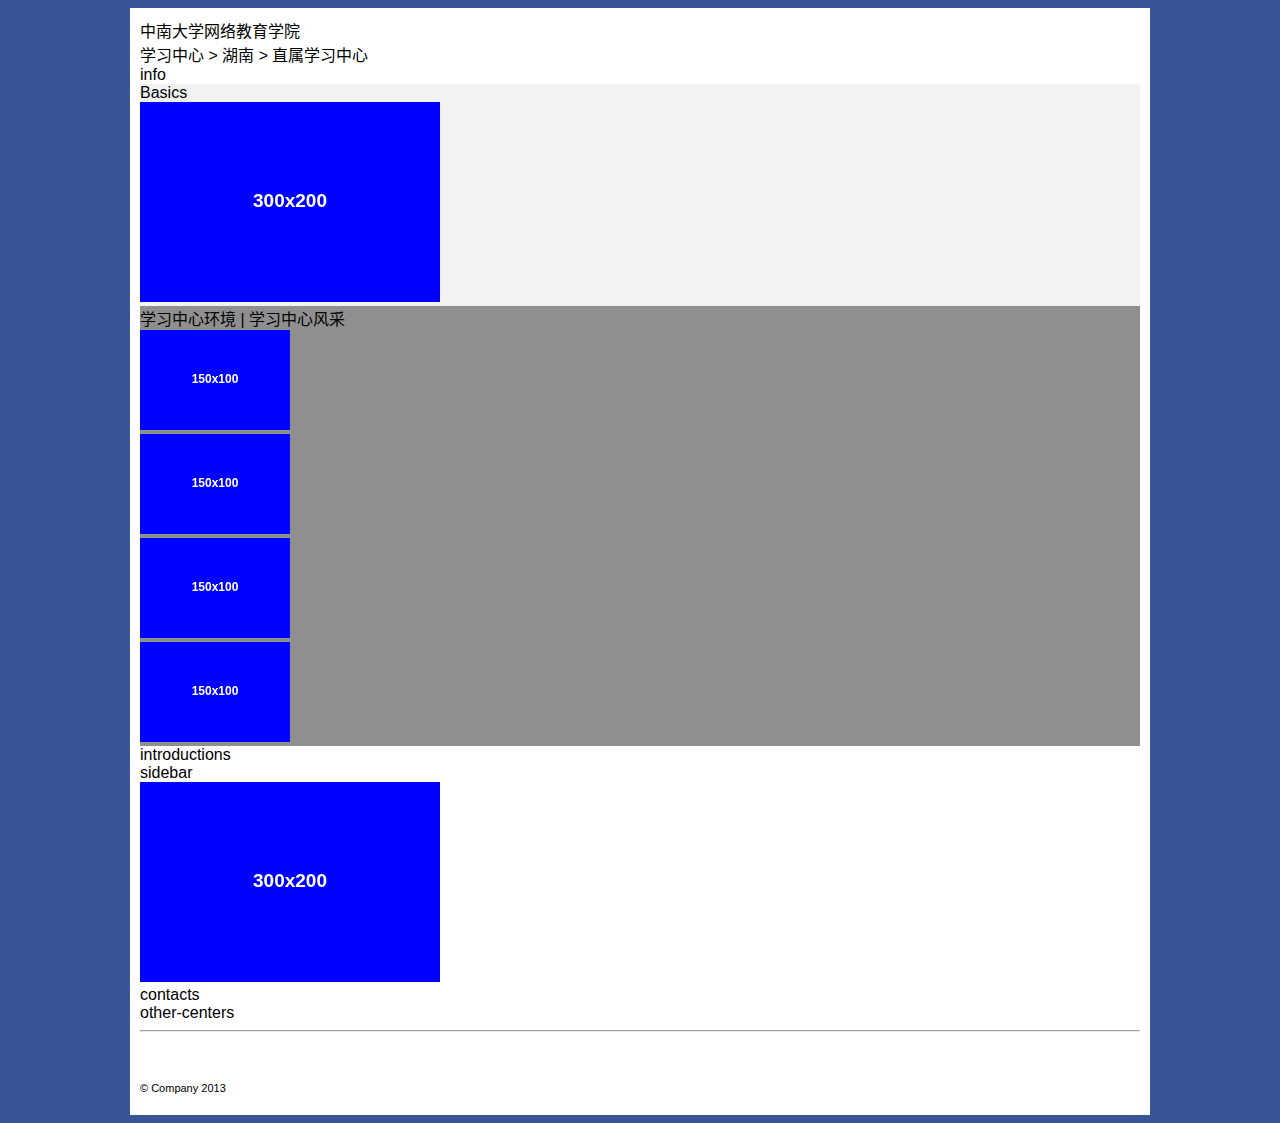
==== index.html @ 5ae1a13c "init" ====
<!DOCTYPE html>
<html lang="zh-cn">
	<head>
		<meta charset="utf-8">
		<title>
			中南大学网络教育学院校外学习中心
		</title>
		<link href="favicon.ico" type="image/x-icon" rel="icon" /><link href="favicon.ico" type="image/x-icon" rel="shortcut icon" />
		<link rel="stylesheet" type="text/css" href="glyphicons/css/glyphicons.css" />
		<link rel="stylesheet" type="text/css" href="http://lib.sinaapp.com/js/bootstrap/2.3.1/css/bootstrap.min.css" />
		<link rel="stylesheet" type="text/css" href="css/bootstrap-mod.css" />

		<script type="text/javascript" src="http://lib.sinaapp.com/js/jquery/1.9.1/jquery-1.9.1.min.js"></script>
		<script type="text/javascript" src="js/jquery.form.min.js"></script>
		<script type="text/javascript" src="http://lib.sinaapp.com/js/bootstrap/2.3.1/js/bootstrap.min.js"></script>
		<script type="text/javascript" src="js/app.common.js"></script>
		<script type="text/javascript" src="js/holder.js"></script>
		<!-- Le HTML5 shim, for IE6-8 support of HTML5 elements -->
		<!--[if lt IE 9]>
			<script type="text/javascript" src="/js/html5shiv.js"></script>
		<![endif]-->
		<style type="text/css">
      body {
        padding-top: 0;
        padding-bottom: 0;
        background-color: #385596;
      }
			.container {
				padding: 10px;
        margin: 0 auto;
        max-width: 1000px;
				background-color: #fff;
			}
			.basic {
				background-color: #f2f2f2;
			}
			.pictures {
				background-color: #8f8f8f;
			}
    </style>
	</head>
	<body>
		<div class="container">
			<div class="header">
				中南大学网络教育学院
			</div>
			<div class="breadcrumbs">
				学习中心 > 湖南 > 直属学习中心
			</div>
			<div class="main row-fluid">
				<div class="info span8">
					info
					<div class="basic">
						<span>Basics</span>
						<div class="picture thumbnail">
							<img data-src="holder.js/300x200/#00f:#fff" alt="">
						</div>
					</div>
					<div class="pictures">
						<span>学习中心环境 | 学习中心风采</span>
						<div class="picture thumbnail span3">
							<img data-src="holder.js/150x100/#00f:#fff" alt="">
						</div>
						<div class="picture thumbnail span3">
							<img data-src="holder.js/150x100/#00f:#fff" alt="">
						</div>
						<div class="picture thumbnail span3">
							<img data-src="holder.js/150x100/#00f:#fff" alt="">
						</div>
						<div class="picture thumbnail span3">
							<img data-src="holder.js/150x100/#00f:#fff" alt="">
						</div>
					</div>
					<div class="introduction">
						introductions
					</div>
				</div>
				<div class="siderbar span4">
					sidebar
					<div class="map">
						<div class="picture thumbnail">
							<img data-src="holder.js/300x200/#00f:#fff" alt="">
						</div>
					</div>
					<div class="contacts">
						contacts
					</div>
					<div class="other-centers">
						other-centers
					</div>
				</div>
			</div>
			<hr>
			<div class="footer">
				<p class="font11">&copy; Company 2013</p>
			</div>
		</div><!-- /container -->
	</body>
</html>
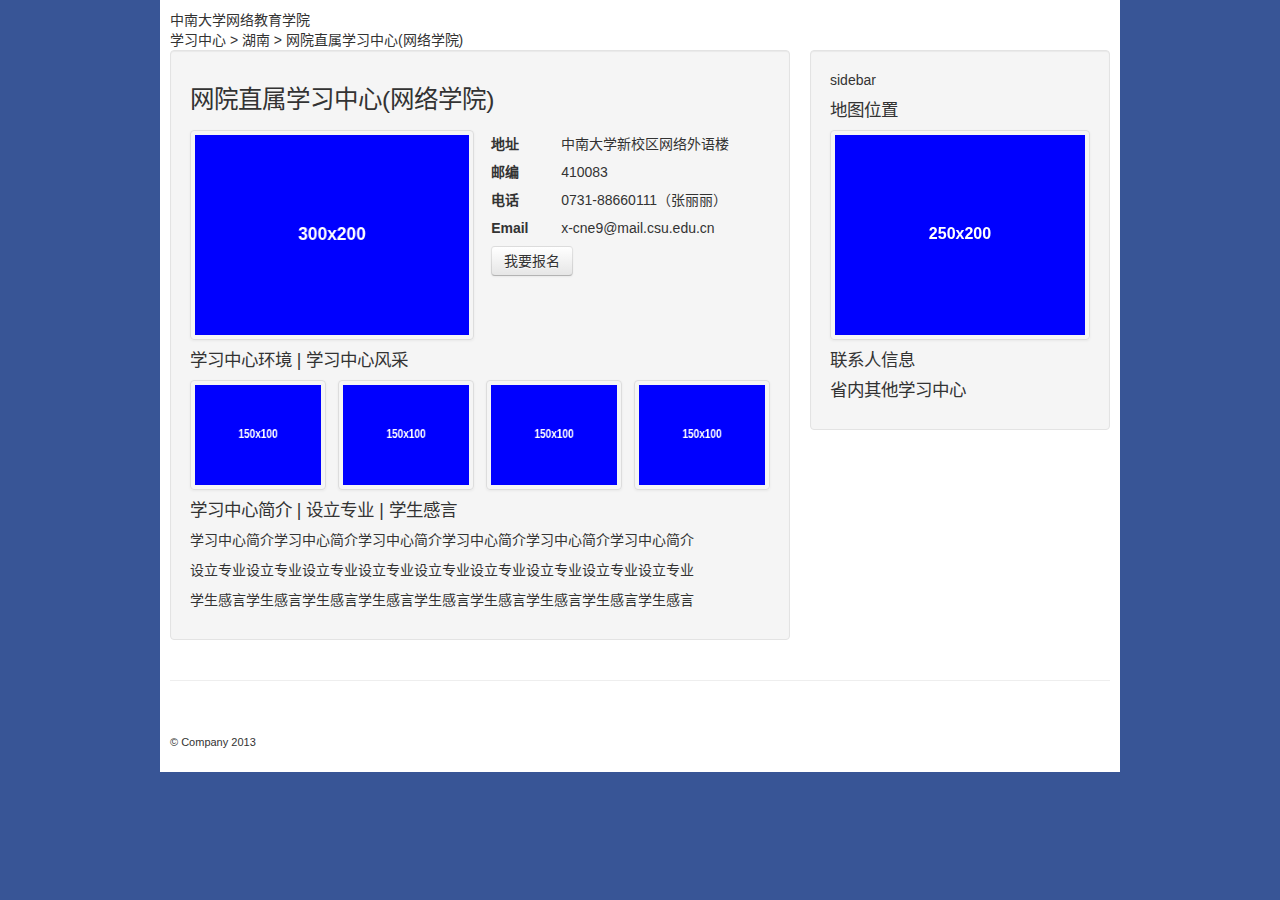
==== commit f7863881: "styling" ====
--- a/index.html
+++ b/index.html
@@ -7,12 +7,12 @@
 		</title>
 		<link href="favicon.ico" type="image/x-icon" rel="icon" /><link href="favicon.ico" type="image/x-icon" rel="shortcut icon" />
 		<link rel="stylesheet" type="text/css" href="glyphicons/css/glyphicons.css" />
-		<link rel="stylesheet" type="text/css" href="http://lib.sinaapp.com/js/bootstrap/2.3.1/css/bootstrap.min.css" />
+		<link rel="stylesheet" type="text/css" href="bootstrap/css/bootstrap.min.css" />
 		<link rel="stylesheet" type="text/css" href="css/bootstrap-mod.css" />
 
-		<script type="text/javascript" src="http://lib.sinaapp.com/js/jquery/1.9.1/jquery-1.9.1.min.js"></script>
+		<script type="text/javascript" src="js/jquery.min.js"></script>
 		<script type="text/javascript" src="js/jquery.form.min.js"></script>
-		<script type="text/javascript" src="http://lib.sinaapp.com/js/bootstrap/2.3.1/js/bootstrap.min.js"></script>
+		<script type="text/javascript" src="bootstrap/js/bootstrap.min.js"></script>
 		<script type="text/javascript" src="js/app.common.js"></script>
 		<script type="text/javascript" src="js/holder.js"></script>
 		<!-- Le HTML5 shim, for IE6-8 support of HTML5 elements -->
@@ -45,48 +45,74 @@
 				中南大学网络教育学院
 			</div>
 			<div class="breadcrumbs">
-				学习中心 > 湖南 > 直属学习中心
+				学习中心 > 湖南 > 网院直属学习中心(网络学院)
 			</div>
 			<div class="main row-fluid">
-				<div class="info span8">
-					info
-					<div class="basic">
-						<span>Basics</span>
-						<div class="picture thumbnail">
+				<div id="content" class="span8 well">
+					<div>
+						<h3>网院直属学习中心(网络学院)</h3>
+					</div>
+					<div class="row-fluid">
+						<div class="thumbnail span6">
 							<img data-src="holder.js/300x200/#00f:#fff" alt="">
 						</div>
+						<div class="span6">
+							<table class="table-condensed">
+								<tr><td width="60px"><strong>地址</strong></td><td>中南大学新校区网络外语楼</td></tr>
+								<tr><td width="60px"><strong>邮编</strong></td><td>410083</td></tr>
+								<tr><td width="60px"><strong>电话</strong></td><td>0731-88660111（张丽丽）</td></tr>
+								<tr><td width="60px"><strong>Email</strong></td><td>x-cne9@mail.csu.edu.cn</td></tr>
+								<tr><td colspan=2><button class="btn" type="button">我要报名</button></td></tr>
+							</table>
+						</div>
 					</div>
-					<div class="pictures">
-						<span>学习中心环境 | 学习中心风采</span>
-						<div class="picture thumbnail span3">
-							<img data-src="holder.js/150x100/#00f:#fff" alt="">
+					<div class="">
+						<div>
+							<h4>学习中心环境 | 学习中心风采</h4>
 						</div>
-						<div class="picture thumbnail span3">
-							<img data-src="holder.js/150x100/#00f:#fff" alt="">
-						</div>
-						<div class="picture thumbnail span3">
-							<img data-src="holder.js/150x100/#00f:#fff" alt="">
-						</div>
-						<div class="picture thumbnail span3">
-							<img data-src="holder.js/150x100/#00f:#fff" alt="">
+						<div class="row-fluid">
+							<div class="picture thumbnail span3">
+								<img data-src="holder.js/150x100/#00f:#fff" alt="">
+							</div>
+							<div class="picture thumbnail span3">
+								<img data-src="holder.js/150x100/#00f:#fff" alt="">
+							</div>
+							<div class="picture thumbnail span3">
+								<img data-src="holder.js/150x100/#00f:#fff" alt="">
+							</div>
+							<div class="picture thumbnail span3">
+								<img data-src="holder.js/150x100/#00f:#fff" alt="">
+							</div>
 						</div>
 					</div>
 					<div class="introduction">
-						introductions
+						<div>
+							<h4>学习中心简介 | 设立专业 | 学生感言</h4>
+						</div>
+						<div>
+							<p>学习中心简介学习中心简介学习中心简介学习中心简介学习中心简介学习中心简介</p>
+						</div>
+						<div>
+							<p>设立专业设立专业设立专业设立专业设立专业设立专业设立专业设立专业设立专业</p>
+						</div>
+						<div>
+							<p>学生感言学生感言学生感言学生感言学生感言学生感言学生感言学生感言学生感言</p>
+						</div>
 					</div>
 				</div>
-				<div class="siderbar span4">
+				<div id="sidebar" class="span4 well">
 					sidebar
-					<div class="map">
-						<div class="picture thumbnail">
-							<img data-src="holder.js/300x200/#00f:#fff" alt="">
+					<div class="">
+						<h4>地图位置</h4>
+						<div class="thumbnail">
+							<img data-src="holder.js/250x200/#00f:#fff" alt="">
 						</div>
 					</div>
-					<div class="contacts">
-						contacts
+					<div class="">
+						<h4>联系人信息</h4>
 					</div>
-					<div class="other-centers">
-						other-centers
+					<div class="">
+						<h4>省内其他学习中心</h4>
 					</div>
 				</div>
 			</div>
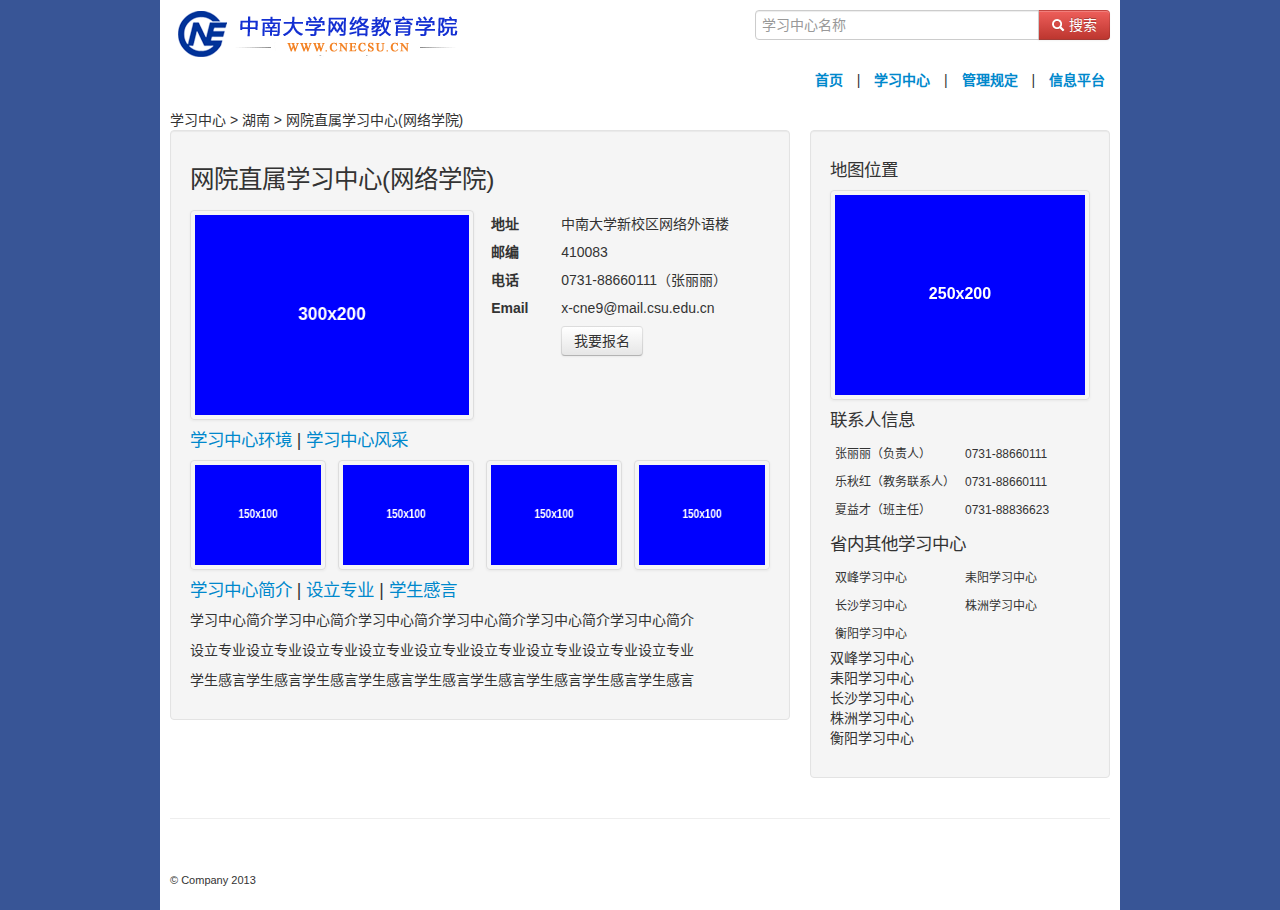
==== commit 677133b1: "Styling" ====
--- a/index.html
+++ b/index.html
@@ -25,26 +25,44 @@
         padding-bottom: 0;
         background-color: #385596;
       }
+      #main {
+      	background-color: #fff;
+      }
 			.container {
 				padding: 10px;
         margin: 0 auto;
         max-width: 1000px;
-				background-color: #fff;
-			}
-			.basic {
-				background-color: #f2f2f2;
-			}
-			.pictures {
-				background-color: #8f8f8f;
+				/*background-color: #fff;*/
 			}
     </style>
 	</head>
 	<body>
-		<div class="container">
+		<div id="main" class="container">
 			<div class="header">
-				中南大学网络教育学院
+				<div class="row-fluid">
+					<div class="pull-left">
+						<a href="#"><img src="img/logo.gif" alt=""></a>
+					</div>
+					<div class="input-append pull-right">
+						<form>
+						  <input class="input-xlarge" id="appendedInputButtons" placeholder="学习中心名称" type="text">
+						  <button class="btn btn-danger" type="button"><i class='icon-white icon-search'></i> 搜索</button>
+						</form>
+					</div>
+				</div>
+				<div class="row-fluid">
+					<ul class="nav pull-right inline">
+            <li class=""><a href="#"><strong>首页</strong></a></li>
+            <li>|</li>
+            <li class="active"><a href="#"><strong>学习中心</strong></a></li>
+            <li>|</li>
+            <li class=""><a href="#"><strong>管理规定</strong></a></li>
+            <li>|</li>
+            <li><a href="#"><strong>信息平台</strong></a></li>
+         	</ul>
+        </div>
 			</div>
-			<div class="breadcrumbs">
+			<div class="">
 				学习中心 > 湖南 > 网院直属学习中心(网络学院)
 			</div>
 			<div class="main row-fluid">
@@ -62,32 +80,32 @@
 								<tr><td width="60px"><strong>邮编</strong></td><td>410083</td></tr>
 								<tr><td width="60px"><strong>电话</strong></td><td>0731-88660111（张丽丽）</td></tr>
 								<tr><td width="60px"><strong>Email</strong></td><td>x-cne9@mail.csu.edu.cn</td></tr>
-								<tr><td colspan=2><button class="btn" type="button">我要报名</button></td></tr>
+								<tr><td></td><td><button class="btn" type="button">我要报名</button></td></tr>
 							</table>
 						</div>
 					</div>
 					<div class="">
 						<div>
-							<h4>学习中心环境 | 学习中心风采</h4>
+							<h4><a href="#"><span>学习中心环境</span></a> | <a href="#"><span>学习中心风采</span></a></h4>
 						</div>
 						<div class="row-fluid">
-							<div class="picture thumbnail span3">
+							<div class="thumbnail span3">
 								<img data-src="holder.js/150x100/#00f:#fff" alt="">
 							</div>
-							<div class="picture thumbnail span3">
+							<div class="thumbnail span3">
 								<img data-src="holder.js/150x100/#00f:#fff" alt="">
 							</div>
-							<div class="picture thumbnail span3">
+							<div class="thumbnail span3">
 								<img data-src="holder.js/150x100/#00f:#fff" alt="">
 							</div>
-							<div class="picture thumbnail span3">
+							<div class="thumbnail span3">
 								<img data-src="holder.js/150x100/#00f:#fff" alt="">
 							</div>
 						</div>
 					</div>
-					<div class="introduction">
+					<div class="">
 						<div>
-							<h4>学习中心简介 | 设立专业 | 学生感言</h4>
+							<h4><a href="#"><span>学习中心简介</span></a> | <a href="#"><span>设立专业</span></a> | <a href="#"><span>学生感言</span></a></h4>
 						</div>
 						<div>
 							<p>学习中心简介学习中心简介学习中心简介学习中心简介学习中心简介学习中心简介</p>
@@ -101,7 +119,6 @@
 					</div>
 				</div>
 				<div id="sidebar" class="span4 well">
-					sidebar
 					<div class="">
 						<h4>地图位置</h4>
 						<div class="thumbnail">
@@ -110,9 +127,26 @@
 					</div>
 					<div class="">
 						<h4>联系人信息</h4>
+						<table class="table-condensed">
+							<tr class="font12"><td>张丽丽（负责人）</td><td>0731-88660111</td></tr>
+							<tr class="font12"><td>乐秋红（教务联系人）</td><td>0731-88660111</td></tr>
+							<tr class="font12"><td>夏益才（班主任）</td><td>0731-88836623</td></tr>
+						</table>
 					</div>
 					<div class="">
 						<h4>省内其他学习中心</h4>
+						<table class="table-condensed">
+							<tr class="font12"><td width="120px">双峰学习中心</td><td>耒阳学习中心</td></tr>
+							<tr class="font12"><td>长沙学习中心</td><td>株洲学习中心</td></tr>
+							<tr class="font12"><td>衡阳学习中心</td><td></td></tr>
+						</table>
+						<ul class="unstyled">
+							<li>双峰学习中心</li>
+							<li>耒阳学习中心</li>
+							<li>长沙学习中心</li>
+							<li>株洲学习中心</li>
+							<li>衡阳学习中心</li>
+						</ul>
 					</div>
 				</div>
 			</div>
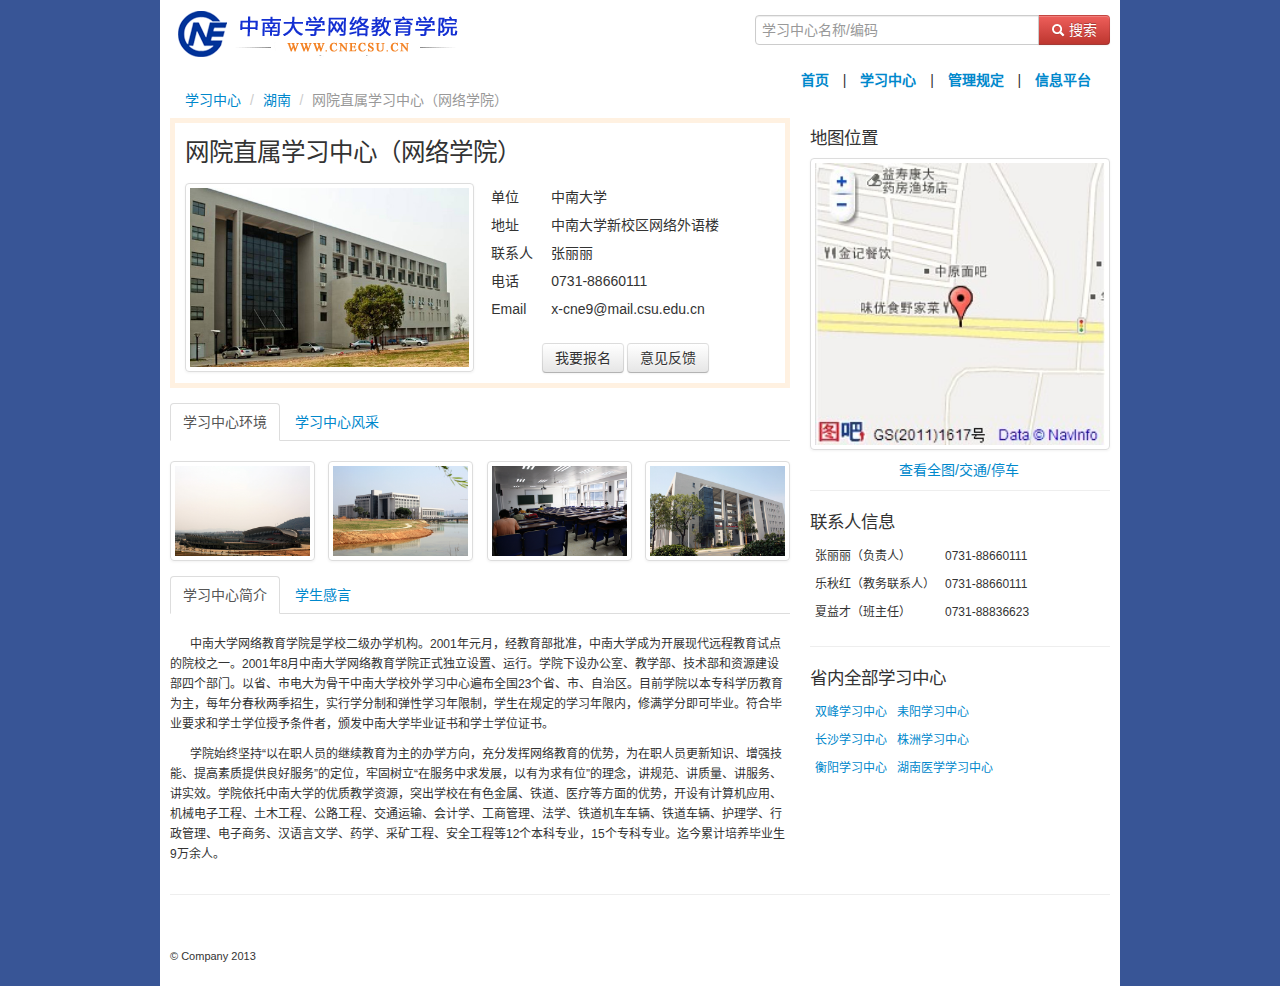
==== commit b323b749: "Styling" ====
--- a/index.html
+++ b/index.html
@@ -13,12 +13,15 @@
 		<script type="text/javascript" src="js/jquery.min.js"></script>
 		<script type="text/javascript" src="js/jquery.form.min.js"></script>
 		<script type="text/javascript" src="bootstrap/js/bootstrap.min.js"></script>
-		<script type="text/javascript" src="js/app.common.js"></script>
 		<script type="text/javascript" src="js/holder.js"></script>
 		<!-- Le HTML5 shim, for IE6-8 support of HTML5 elements -->
 		<!--[if lt IE 9]>
 			<script type="text/javascript" src="/js/html5shiv.js"></script>
 		<![endif]-->
+		<!--[if lte IE 6]>
+			<link rel="stylesheet" type="text/css" href="ie6/bootstrap/css/bootstrap-ie6.css">
+			<link rel="stylesheet" type="text/css" href="ie6/bootstrap/css/ie.css">
+  	<![endif]-->
 		<style type="text/css">
       body {
         padding-top: 0;
@@ -26,13 +29,41 @@
         background-color: #385596;
       }
       #main {
-      	background-color: #fff;
+				background-color: #fff;
+      }
+      #bottom-nav {
+      	margin-top: 0px;
+      	margin-bottom: -20px;
       }
 			.container {
 				padding: 10px;
         margin: 0 auto;
         max-width: 1000px;
 				/*background-color: #fff;*/
+			}
+			.breadcrumb {
+				margin-bottom: 0;
+				background-color: #fff;
+			}
+			.header .row-fluid {
+				margin-bottom: -15px;
+			}
+			.header .input-append {
+				position: relative;
+				top: 5px;
+			}
+			.center-info {
+				border:5px solid #fff1e1;
+				padding-left: 10px;
+				padding-right: 10px;
+				padding-bottom: 10px;
+			}
+			.navbar-header {
+				margin-top: 15px;
+			}
+			#map-info {
+				position: relative;
+				top: 10px;
 			}
     </style>
 	</head>
@@ -45,12 +76,12 @@
 					</div>
 					<div class="input-append pull-right">
 						<form>
-						  <input class="input-xlarge" id="appendedInputButtons" placeholder="学习中心名称" type="text">
+						  <input class="input-xlarge" id="appendedInputButtons" placeholder="学习中心名称/编码" type="text">
 						  <button class="btn btn-danger" type="button"><i class='icon-white icon-search'></i> 搜索</button>
 						</form>
 					</div>
 				</div>
-				<div class="row-fluid">
+				<div id="bottom-nav" class="pull-right row-fluid">
 					<ul class="nav pull-right inline">
             <li class=""><a href="#"><strong>首页</strong></a></li>
             <li>|</li>
@@ -59,72 +90,114 @@
             <li class=""><a href="#"><strong>管理规定</strong></a></li>
             <li>|</li>
             <li><a href="#"><strong>信息平台</strong></a></li>
+            <li></li>
          	</ul>
         </div>
 			</div>
 			<div class="">
-				学习中心 > 湖南 > 网院直属学习中心(网络学院)
-			</div>
-			<div class="main row-fluid">
-				<div id="content" class="span8 well">
-					<div>
-						<h3>网院直属学习中心(网络学院)</h3>
-					</div>
-					<div class="row-fluid">
-						<div class="thumbnail span6">
-							<img data-src="holder.js/300x200/#00f:#fff" alt="">
-						</div>
-						<div class="span6">
-							<table class="table-condensed">
-								<tr><td width="60px"><strong>地址</strong></td><td>中南大学新校区网络外语楼</td></tr>
-								<tr><td width="60px"><strong>邮编</strong></td><td>410083</td></tr>
-								<tr><td width="60px"><strong>电话</strong></td><td>0731-88660111（张丽丽）</td></tr>
-								<tr><td width="60px"><strong>Email</strong></td><td>x-cne9@mail.csu.edu.cn</td></tr>
-								<tr><td></td><td><button class="btn" type="button">我要报名</button></td></tr>
-							</table>
-						</div>
-					</div>
-					<div class="">
-						<div>
-							<h4><a href="#"><span>学习中心环境</span></a> | <a href="#"><span>学习中心风采</span></a></h4>
+				<ul class="breadcrumb">
+				  <li><a href="#">学习中心</a> <span class="divider">/</span></li>
+				  <li><a href="hunan.html">湖南</a> <span class="divider">/</span></li>
+				  <li class="active">网院直属学习中心（网络学院）</li>
+				</ul>
+			</div>
+			<div class="row-fluid">
+				<div id="content" class="span8">
+					<div class="center-info">
+						<div class="center-name">
+							<h3>网院直属学习中心（网络学院）</h3>
 						</div>
 						<div class="row-fluid">
-							<div class="thumbnail span3">
-								<img data-src="holder.js/150x100/#00f:#fff" alt="">
-							</div>
-							<div class="thumbnail span3">
-								<img data-src="holder.js/150x100/#00f:#fff" alt="">
-							</div>
-							<div class="thumbnail span3">
-								<img data-src="holder.js/150x100/#00f:#fff" alt="">
-							</div>
-							<div class="thumbnail span3">
-								<img data-src="holder.js/150x100/#00f:#fff" alt="">
-							</div>
-						</div>
-					</div>
-					<div class="">
-						<div>
-							<h4><a href="#"><span>学习中心简介</span></a> | <a href="#"><span>设立专业</span></a> | <a href="#"><span>学生感言</span></a></h4>
-						</div>
-						<div>
-							<p>学习中心简介学习中心简介学习中心简介学习中心简介学习中心简介学习中心简介</p>
-						</div>
-						<div>
-							<p>设立专业设立专业设立专业设立专业设立专业设立专业设立专业设立专业设立专业</p>
-						</div>
-						<div>
-							<p>学生感言学生感言学生感言学生感言学生感言学生感言学生感言学生感言学生感言</p>
+							<div class="span6 thumbnail">
+								<img src="img/新校区网络楼.jpg" width="300" height="200" alt=""/>
+							</div>
+							<div class="span6 pull-right">
+								<table class="table-condensed">
+									<tr><td width="50px"><span>单位</span></td><td>中南大学</td></tr>
+									<tr><td width="50px"><span>地址</span></td><td>中南大学新校区网络外语楼</td></tr>
+									<tr><td width="50px"><span>联系人</span></td><td>张丽丽</td></tr>
+									<tr><td width="50px"><span>电话</span></td><td>0731-88660111</td></tr>
+									<tr><td width="50px"><span>Email</span></td><td>x-cne9@mail.csu.edu.cn</td></tr>
+								</table>
+								<br />
+								<div class="offset2">
+									<a href="#" role="button" class="btn">我要报名</a>
+									<a href="#myModal" role="button" class="btn" data-toggle="modal">意见反馈</a>
+								</div>
+							</div>
+						</div>
+					</div>
+					<div class="">
+						<div class="navbar-header tabs">
+							<ul class="nav nav-tabs">
+							  <li class="active">
+							    <a href="#center-environment">学习中心环境</a>
+							  </li>
+							  <li><a href="#center-spirit">学习中心风采</a></li>
+							</ul>
+							<div id="center-environment" class="row-fluid">
+								<div class="span3 thumbnail">
+									<img src="img/中南鸟巢全景.jpg" width="150" height="100" alt=""/>
+								</div>
+								<div class="span3 thumbnail">
+									<img src="img/图书馆侧影.jpg" width="150" height="100" alt=""/>
+								</div>
+								<div class="span3 thumbnail">
+									<img src="img/自习室内学子安静学习.jpg" width="150" height="100" alt=""/>
+								</div>
+								<div class="span3 thumbnail">
+									<img src="img/外语网络楼绿树环绕.jpg" width="150" height="100" alt=""/>
+								</div>
+							</div>
+							<div id="center-spirit" class="row-fluid hide">
+								<div class="span3 thumbnail">
+									<img src="img/图书馆侧影.jpg" width="150" height="100" alt=""/>
+								</div>
+								<div class="span3 thumbnail">
+									<img src="img/中南鸟巢全景.jpg" width="150" height="100" alt=""/>
+								</div>
+								<div class="span3 thumbnail">
+									<img src="img/外语网络楼绿树环绕.jpg" width="150" height="100" alt=""/>
+								</div>
+							</div>
+						</div>
+					</div>
+					<div class="">
+						<div class="navbar-header tabs">
+							<ul class="nav nav-tabs">
+							  <li class="active"><a href="#center-intro">学习中心简介</a></li>
+							  <li class=""><a href="#student-remark">学生感言</a></li>
+							</ul>
+							<div id="center-intro">
+								<p class="font12"><span>&nbsp;&nbsp;&nbsp;&nbsp;&nbsp;&nbsp;</span>中南大学网络教育学院是学校二级办学机构。2001年元月，经教育部批准，中南大学成为开展现代远程教育试点的院校之一。2001年8月中南大学网络教育学院正式独立设置、运行。学院下设办公室、教学部、技术部和资源建设部四个部门。以省、市电大为骨干中南大学校外学习中心遍布全国23个省、市、自治区。目前学院以本专科学历教育为主，每年分春秋两季招生，实行学分制和弹性学习年限制，学生在规定的学习年限内，修满学分即可毕业。符合毕业要求和学士学位授予条件者，颁发中南大学毕业证书和学士学位证书。</p>
+								<p class="font12"><span>&nbsp;&nbsp;&nbsp;&nbsp;&nbsp;&nbsp;</span>学院始终坚持“以在职人员的继续教育为主的办学方向，充分发挥网络教育的优势，为在职人员更新知识、增强技能、提高素质提供良好服务”的定位，牢固树立“在服务中求发展，以有为求有位”的理念，讲规范、讲质量、讲服务、讲实效。学院依托中南大学的优质教学资源，突出学校在有色金属、铁道、医疗等方面的优势，开设有计算机应用、机械电子工程、土木工程、公路工程、交通运输、会计学、工商管理、法学、铁道机车车辆、铁道车辆、护理学、行政管理、电子商务、汉语言文学、药学、采矿工程、安全工程等12个本科专业，15个专科专业。迄今累计培养毕业生9万余人。</p>
+							</div>
+							<div id="student-remark" class="hide">
+								<div class="row-fluid">
+									<p class="font12"><span>&nbsp;&nbsp;&nbsp;&nbsp;&nbsp;&nbsp;</span>我于2006年1月考入中南大学网络教育学院，进行本科阶段法学专业的学习。在三年的学习过程中，我秉承实事求是的学习态度，以脚踏实地的学习方法，合理安排各科目课程的学习，我不仅通过了所有课程的专业考试，而且取得了很理想成绩，毕业论文也得到老师的好评。学习过程中，我发现网络教育对学员的自觉性要求很高，这也锻炼和提高了自己独立的组织安排能力。学习中心的老师能热情辅导我们的学习，严格组织课程考试，这也在一定成度上提高了自己此段学习经历的质量。虽然我毕业走上社会，但是我不会忘记中南大学网络教育学院对我的培养和老师的教诲，在今后工作生活我将不断的学习与进取，与更多的人分享网络教育带给我们的知识和快乐。</p>
+									<p class="font12 pull-right">——蓝侠&nbsp;&nbsp;&nbsp;&nbsp;</p>
+								</div>
+								<div class="row-fluid">
+									<p class="font12"><span>&nbsp;&nbsp;&nbsp;&nbsp;&nbsp;&nbsp;</span>“少年好学，将成大器”。怀着一颗想去学习、想去探知的心，找到中南大学网络教育学院，兼顾工作和学习两不误的机会，选择就读了中南大学护理本科。也实现自己一直以来想圆“大学”梦的愿望。期间获得专业的护理知识和管理经验，还可以更多在网上结交很多志同道合的朋友，交流经验，相互学习，是“性价比”很高的网络教育学习途径。</p>
+									<p class="font12 pull-right">——苟洪娟&nbsp;&nbsp;&nbsp;&nbsp;</p>
+								</div>
+							</div>
 						</div>
 					</div>
 				</div>
-				<div id="sidebar" class="span4 well">
+				<div id="sidebar" class="span4 pull-right">
 					<div class="">
 						<h4>地图位置</h4>
 						<div class="thumbnail">
-							<img data-src="holder.js/250x200/#00f:#fff" alt="">
-						</div>
-					</div>
+							<img src="img/location.jpg" width="290" height="200" alt=""/>
+						</div>
+						<div id="map-info" class="row">
+							<div class="offset4">
+								<a href="#">查看全图/交通/停车</a>
+							</div>
+						</div>
+					</div>
+					<hr />
 					<div class="">
 						<h4>联系人信息</h4>
 						<table class="table-condensed">
@@ -133,20 +206,14 @@
 							<tr class="font12"><td>夏益才（班主任）</td><td>0731-88836623</td></tr>
 						</table>
 					</div>
-					<div class="">
-						<h4>省内其他学习中心</h4>
+					<hr />
+					<div class="">
+						<h4>省内全部学习中心</h4>
 						<table class="table-condensed">
-							<tr class="font12"><td width="120px">双峰学习中心</td><td>耒阳学习中心</td></tr>
-							<tr class="font12"><td>长沙学习中心</td><td>株洲学习中心</td></tr>
-							<tr class="font12"><td>衡阳学习中心</td><td></td></tr>
+							<tr class="font12"><td><a href="#">双峰学习中心</a></td><td><a href="#">耒阳学习中心</a></td></tr>
+							<tr class="font12"><td><a href="#">长沙学习中心</a></td><td><a href="#">株洲学习中心</a></td></tr>
+							<tr class="font12"><td><a href="#">衡阳学习中心</a></td><td><a href="#">湖南医学学习中心</a></td></tr>
 						</table>
-						<ul class="unstyled">
-							<li>双峰学习中心</li>
-							<li>耒阳学习中心</li>
-							<li>长沙学习中心</li>
-							<li>株洲学习中心</li>
-							<li>衡阳学习中心</li>
-						</ul>
 					</div>
 				</div>
 			</div>
@@ -155,5 +222,43 @@
 				<p class="font11">&copy; Company 2013</p>
 			</div>
 		</div><!-- /container -->
+		<div id="myModal" class="modal hide fade" style="display: none; ">
+      <div class="modal-header">
+        <button class="close" data-dismiss="modal">×</button>
+        <h3>意见反馈</h3>
+      </div>
+      <div class="modal-body">
+        <form class="form-horizontal">
+			  <div class="control-group">
+			    <label class="control-label" for="">姓名</label>
+			    <div class="controls">
+			      <input type="text" id="" placeholder="姓名">
+			    </div>
+			  </div>
+			  <div class="control-group">
+			    <label class="control-label" for="">学习中心</label>
+			    <div class="controls">
+			      <input type="text" id="" placeholder="学习中心名称">
+			    </div>
+			  </div>
+			  <div class="control-group">
+			    <label class="control-label" for="">意见</label>
+			    <div class="controls">
+			      <textarea rows="4" placeholder="请输入您的宝贵意见"></textarea>
+			    </div>
+			  </div>
+			</form>
+      </div>
+      <div class="modal-footer">
+        <a href="#" class="btn" data-dismiss="modal">关闭</a>
+        <a href="#" class="btn btn-primary">提交</a>
+      </div>
+    </div>
+		<script>
+			$('.tabs li a').hover(function() {
+				$(this).parent('li').addClass("active").siblings('li').removeClass();
+				$($(this).attr("href")).show().siblings('div').hide();
+			});
+		</script>
 	</body>
 </html>--- a/ie6/bootstrap/css/ie.css
+++ b/ie6/bootstrap/css/ie.css
@@ -0,0 +1,59 @@
+/* NAVBAR */
+
+/* !CPU HIGH, fix for IE6 shake when scroll */
+* html,* html body {
+  _background-image:url(about:blank);
+  _background-attachment:fixed;
+}
+/* !CPU HIGH, fix for IE6 not support fixed position */
+.navbar-fixed-top {
+  _position:absolute;
+  _bottom:auto;
+  _top:expression(eval(document.documentElement.scrollTop));
+}
+/* !CPU HIGH, fix for IE6 not support fixed position */
+.navbar-fixed-bottom {
+  _position:absolute;
+  _bottom:auto;
+  _top:expression(eval(document.documentElement.scrollTop+document.documentElement.clientHeight-this.offsetHeight-(parseInt(this.currentStyle.marginTop,10)||0)-(parseInt(this.currentStyle.marginBottom,10)||0)));
+}
+
+/* DROPDOWN */
+.dropup,
+.dropdown {
+  *zoom:1;
+}
+
+/* CLOSE */
+.close {
+  _font-size: 15px;
+}
+
+.modal-header h3 {
+  *display: inline;
+  *zoom:1;
+}
+
+/* MODALS */
+.modal-backdrop {
+  _position: absolute;
+  _top:0;
+  _margin-top:0;
+  _width:expression(eval(document.documentElement.scrollWidth));
+  _height:expression(eval(document.documentElement.scrollHeight));
+}
+.modal {
+  _position:absolute;
+  _top:0;
+  _margin-top:0;
+  _top:expression(eval(document.documentElement.scrollTop));
+}
+.modal.fade.in {
+  _filter:alpha(opacity=100);
+}
+.modal-backdrop {
+  _filter: alpha(opacity=80);
+}
+.modal-body {
+  _height:expression(this.scrollHeight > 400 ? "400px" : "auto");
+}
